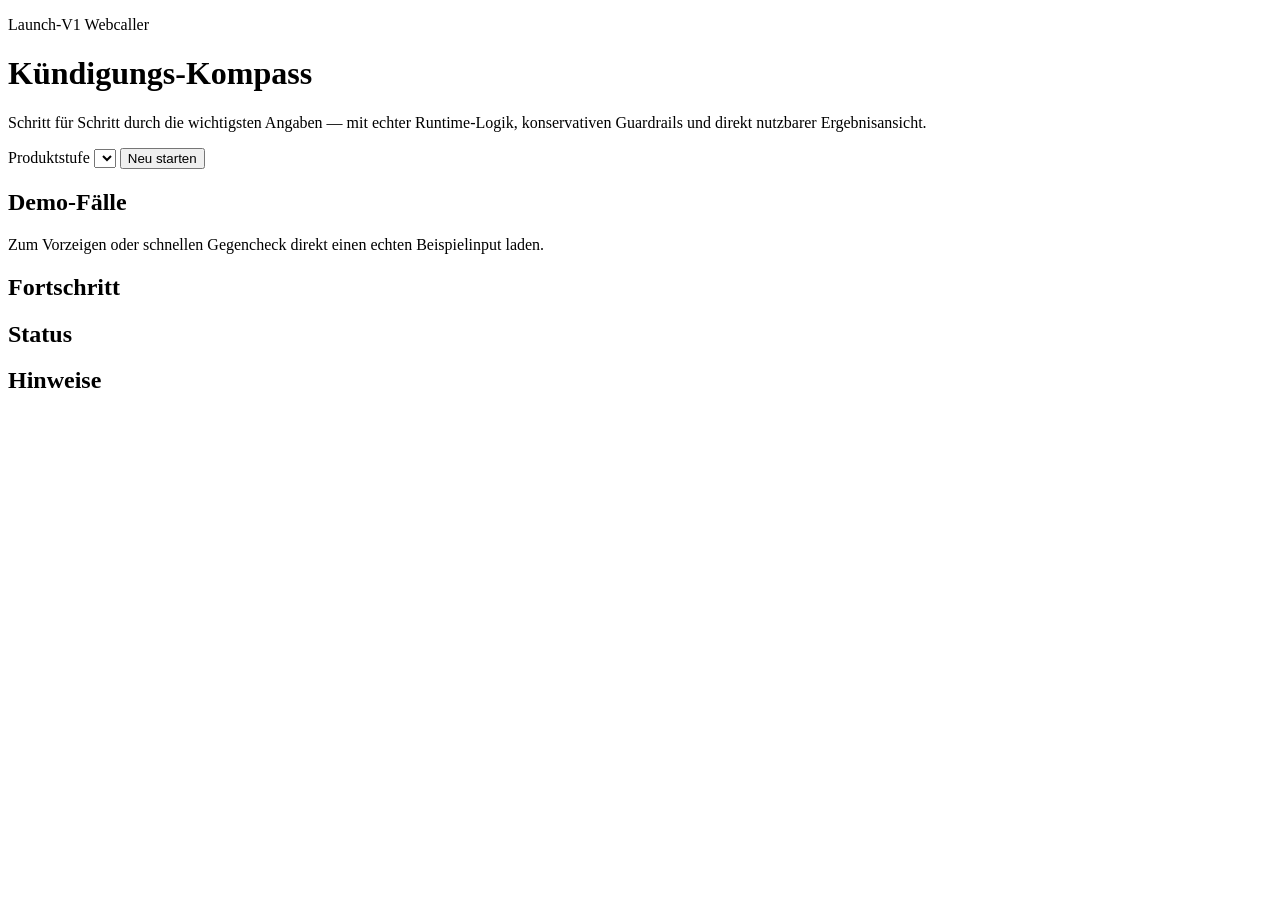
==== projects/kuendigungs-kompass-mvp/src/web/public/index.html @ 021168bb "Add thin KK web caller demo" ====
<!doctype html>
<html lang="de">
  <head>
    <meta charset="utf-8" />
    <meta name="viewport" content="width=device-width, initial-scale=1" />
    <title>Kündigungs-Kompass</title>
    <link rel="stylesheet" href="/styles.css" />
  </head>
  <body>
    <div class="page-shell">
      <header class="hero">
        <div>
          <p class="eyebrow">Launch-V1 Webcaller</p>
          <h1>Kündigungs-Kompass</h1>
          <p class="hero-copy">
            Schritt für Schritt durch die wichtigsten Angaben — mit echter Runtime-Logik,
            konservativen Guardrails und direkt nutzbarer Ergebnisansicht.
          </p>
        </div>
        <div class="hero-actions">
          <label class="tier-picker">
            <span>Produktstufe</span>
            <select id="tier-select"></select>
          </label>
          <button id="reset-button" class="ghost-button" type="button">Neu starten</button>
        </div>
      </header>

      <section class="examples-panel">
        <div>
          <h2>Demo-Fälle</h2>
          <p>Zum Vorzeigen oder schnellen Gegencheck direkt einen echten Beispielinput laden.</p>
        </div>
        <div id="example-buttons" class="example-buttons"></div>
      </section>

      <main class="main-grid">
        <aside class="sidebar card">
          <div class="sidebar-section">
            <h2>Fortschritt</h2>
            <div id="progress-steps" class="progress-steps"></div>
          </div>

          <div class="sidebar-section">
            <h2>Status</h2>
            <div id="status-chips" class="chip-row"></div>
          </div>

          <div class="sidebar-section">
            <h2>Hinweise</h2>
            <div id="warning-list" class="warning-list"></div>
          </div>
        </aside>

        <section class="content-column">
          <div id="screen-card" class="card"></div>
          <div id="result-card" class="card"></div>
        </section>
      </main>
    </div>

    <script src="/app.js" defer></script>
  </body>
</html>
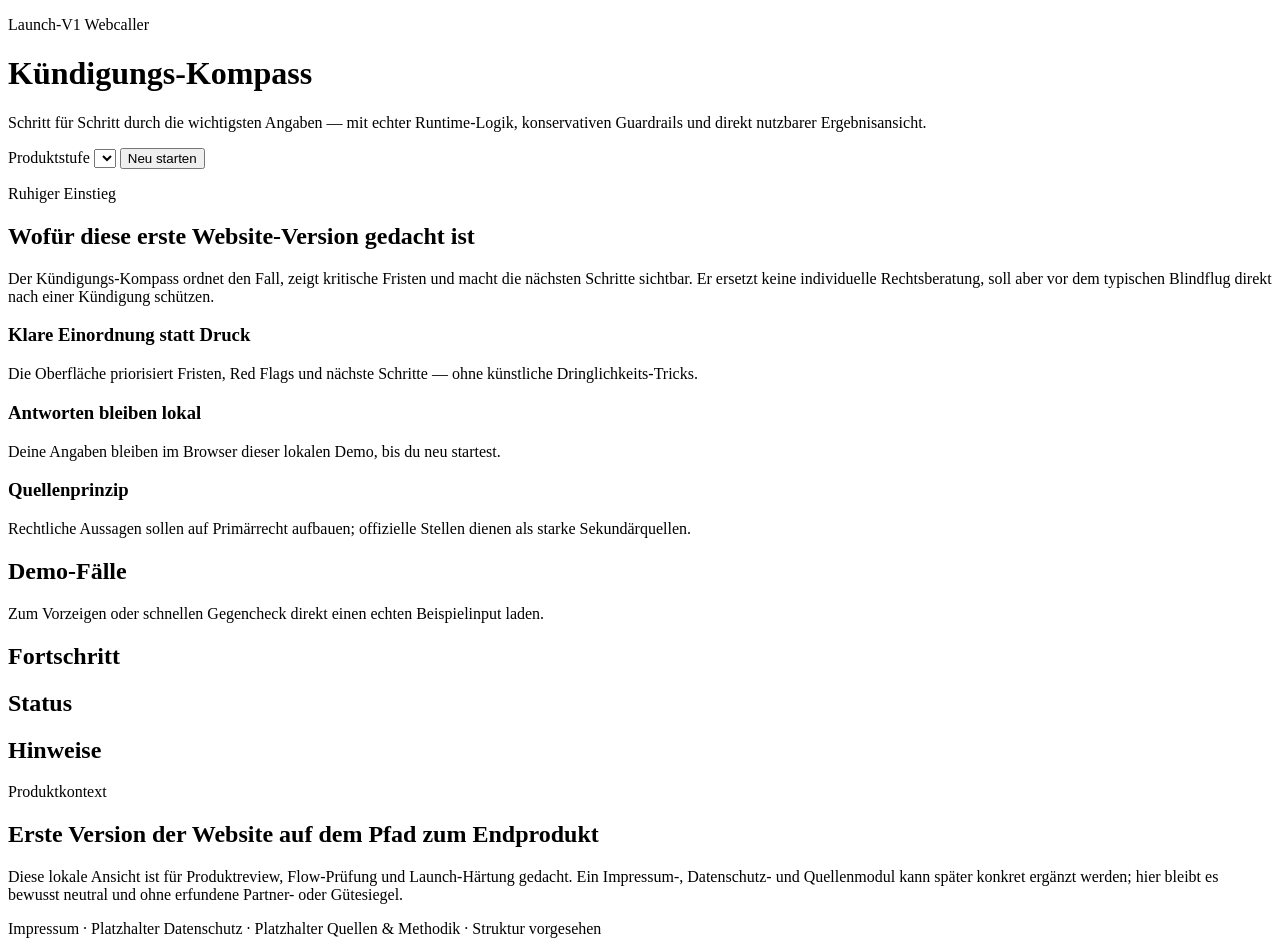
==== commit 9754b79c: "Polish web caller trust framing" ====
--- a/projects/kuendigungs-kompass-mvp/src/web/public/index.html
+++ b/projects/kuendigungs-kompass-mvp/src/web/public/index.html
@@ -25,6 +25,32 @@
           <button id="reset-button" class="ghost-button" type="button">Neu starten</button>
         </div>
       </header>
+
+      <section class="trust-panel">
+        <div class="trust-copy">
+          <p class="eyebrow">Ruhiger Einstieg</p>
+          <h2>Wofür diese erste Website-Version gedacht ist</h2>
+          <p>
+            Der Kündigungs-Kompass ordnet den Fall, zeigt kritische Fristen und macht die
+            nächsten Schritte sichtbar. Er ersetzt keine individuelle Rechtsberatung,
+            soll aber vor dem typischen Blindflug direkt nach einer Kündigung schützen.
+          </p>
+        </div>
+        <div class="trust-points" aria-label="Vertrauens- und Orientierungsprinzipien">
+          <article class="trust-point">
+            <h3>Klare Einordnung statt Druck</h3>
+            <p>Die Oberfläche priorisiert Fristen, Red Flags und nächste Schritte — ohne künstliche Dringlichkeits-Tricks.</p>
+          </article>
+          <article class="trust-point">
+            <h3>Antworten bleiben lokal</h3>
+            <p>Deine Angaben bleiben im Browser dieser lokalen Demo, bis du neu startest.</p>
+          </article>
+          <article class="trust-point">
+            <h3>Quellenprinzip</h3>
+            <p>Rechtliche Aussagen sollen auf Primärrecht aufbauen; offizielle Stellen dienen als starke Sekundärquellen.</p>
+          </article>
+        </div>
+      </section>
 
       <section class="examples-panel">
         <div>
@@ -57,6 +83,23 @@
           <div id="result-card" class="card"></div>
         </section>
       </main>
+
+      <footer class="page-footer card">
+        <div>
+          <p class="eyebrow">Produktkontext</p>
+          <h2>Erste Version der Website auf dem Pfad zum Endprodukt</h2>
+          <p class="detail-copy">
+            Diese lokale Ansicht ist für Produktreview, Flow-Prüfung und Launch-Härtung gedacht.
+            Ein Impressum-, Datenschutz- und Quellenmodul kann später konkret ergänzt werden;
+            hier bleibt es bewusst neutral und ohne erfundene Partner- oder Gütesiegel.
+          </p>
+        </div>
+        <div class="footer-links" aria-label="Platzhalter für Pflicht- und Kontextseiten">
+          <span class="footer-pill">Impressum · Platzhalter</span>
+          <span class="footer-pill">Datenschutz · Platzhalter</span>
+          <span class="footer-pill">Quellen &amp; Methodik · Struktur vorgesehen</span>
+        </div>
+      </footer>
     </div>
 
     <script src="/app.js" defer></script>
